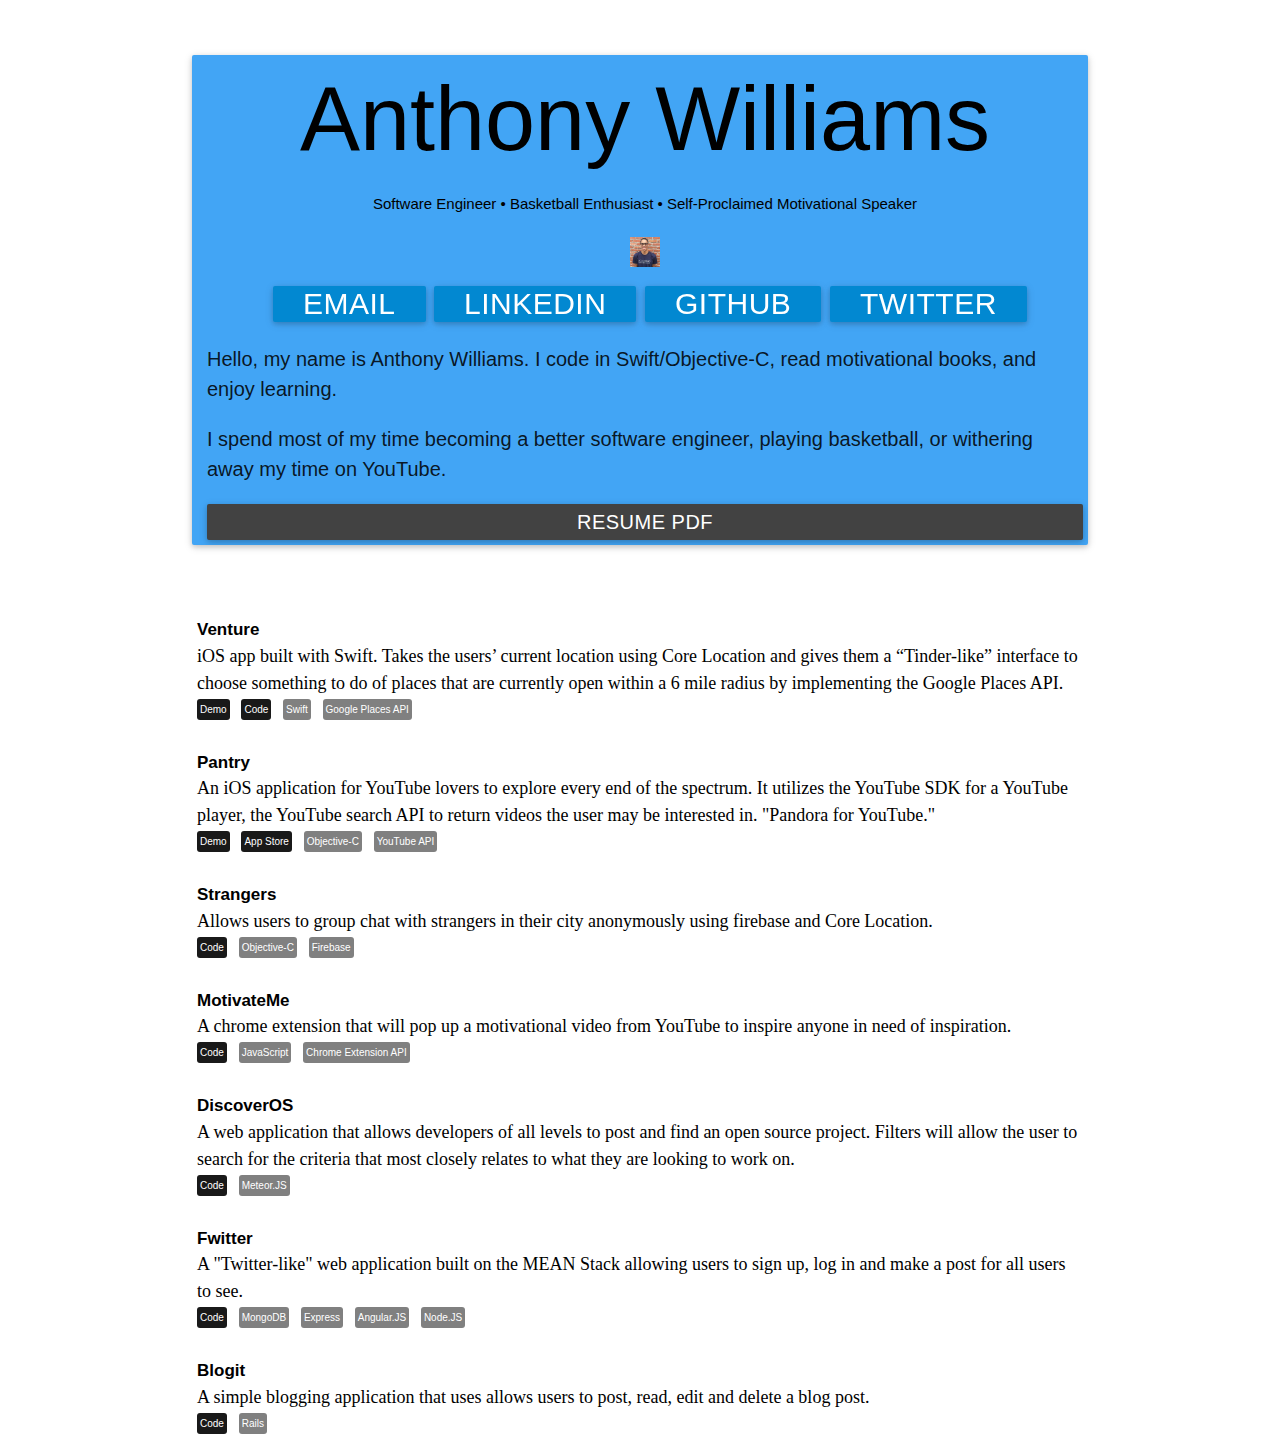
==== index.html @ b3894974 "Color changes" ====
<!DOCTYPE HTML>
<html>
  <head>
    <title>Anthony Williams</title>
    <meta name="viewport" content="width=device-width, initial-scale=1"/>
    <meta http-equiv="content-type" content="text/html; charset=utf-8"/>
    <meta name="description" content="Software Engineer | Basketball Enthusiast | Self-Proclaimed Motivational Speaker"/>
    <meta name="keywords" content="Anthony Williams"/>
    <link rel="shortcut icon" type="image/x-icon" href="images/favicon.ico"/>
    <link rel="stylesheet" href="css/materialize.css"/>
    <link rel="stylesheet" href="css/style.css"/>
    <link href="https://fonts.googleapis.com/icon?family=Material+Icons" rel="stylesheet">
  </head>

  <body>
    <div class="container"> <!-- Body container -->
      <div class="row">
        <div class="col s12">
          <div id="intro" class="card blue lighten-1">
            <div class="headerCustom"> <!-- Header -->
              <div class="headerCustomDiv2">
                <div id="myName">
                  <h1><span>Anthony Williams</span></h1>
                  <h2>Software Engineer &bull; Basketball Enthusiast &bull; Self-Proclaimed Motivational Speaker</h2>
                  <br><img src="img/Anthony.jpg"></a><br>
                  <ul>
                    <li>
                      <a href="mailto:anthonygreen274@icloud.com" class="waves-effect waves-light btn light-blue darken-2">Email</a>
                    </li>
                    <li>
                      <a href="http://linkedin.com/in/anthonyprograms/" target="_blank" class="waves-effect waves-light btn light-blue darken-2">LinkedIn</a>
                    </li>
                    <li>
                      <a href="http://github.com/anthonyprograms/" target="_blank" class="waves-effect waves-light btn light-blue darken-2">Github</a>
                    </li>
                    <li>
                      <a href="http://twitter.com/anthonyprograms/" target="_blank" class="waves-effect waves-light btn light-blue darken-2">Twitter</a>
                    </li>
                  </ul>
                </div>
              </div>
            </div> <!-- End header -->
            <p>Hello, my name is Anthony Williams. I code in Swift/Objective-C, read motivational books, and enjoy learning.</p>
            <p>I spend most of my time becoming a better software engineer, playing basketball, or withering away my time on YouTube.</p>
            <a class="btn grey darken-3" style="width:100%;" target="blank" href="img/AnthonyWilliamsResume.pdf">Resume PDF</a>
          </div> <!-- End Intro--><br>
        </div>
      </div>

      <div id="portfolio"> <!-- Portfolio -->
        <table class="hoverable">
          <tr><td>
            <span class="pTitle">Venture</span>
            <span class="white-text">iOS app built with Swift. Takes the users’ current location using Core Location and gives them a “Tinder-like” interface to choose something to do of places that are currently open within a 6 mile radius by implementing the Google Places API.</span>
            <a target="blank" href="https://www.youtube.com/watch?v=NNhoHnpc5P4&feature=youtu.be"><span class="moreBadge">Demo</span></a>
            <a target="blank" href="https://github.com/anthonyprograms/Venture"><span class="moreBadge">Code</span></a>
            <span class="techBadge">Swift</span>
            <span class="techBadge">Google Places API</span>
          </td></tr>
        </table>
        <table class="hoverable">
          <tr><td>
            <span class="pTitle">Pantry</span>
            <span class="white-text">An iOS application for YouTube lovers to explore every end of the spectrum. It utilizes the YouTube SDK for a YouTube player, the YouTube search API to return videos the user may be interested in. "Pandora for YouTube."</span>
            <a target="blank" href=" https://www.youtube.com/watch?v=UW4e03KSVDM&feature=youtu.be"><span class="moreBadge">Demo</span></a>
            <a target="blank" href="https://itunes.apple.com/us/app/pantry-discover-the-tube/id1002972803?ls=1&mt=8"><span class="moreBadge">App Store</span></a>
            <span class="techBadge">Objective-C</span>
            <span class="techBadge">YouTube API</span>
          </td></tr>
        </table>
        <table class="hoverable">
          <tr><td>
            <span class="pTitle">Strangers</span>
            <span class="white-text">Allows users to group chat with strangers in their city anonymously using firebase and Core Location.</span>
            <a target="blank" href="https://github.com/anthonyprograms/Strangers"><span class="moreBadge">Code</span></a>
            <span class="techBadge">Objective-C</span>
            <span class="techBadge">Firebase</span>
          </td></tr>
        </table>
        <table class="hoverable">
          <tr><td>
            <span class="pTitle">MotivateMe</span>
            <span class="white-text">A chrome extension that will pop up a motivational video from YouTube to inspire anyone in need of inspiration.</span>
            <a target="blank" href="https://github.com/anthonyprograms/MotivateMe"><span class="moreBadge">Code</span></a>
            <span class="techBadge">JavaScript</span>
            <span class="techBadge">Chrome Extension API</span>
          </td></tr>
        </table>
        <table class="hoverable">
          <tr><td>
            <span class="pTitle">DiscoverOS</span>
            <span class="white-text">A web application that allows developers of all levels to post and find an open source project. Filters will allow the user to search for the criteria that most closely relates to what they are looking to work on.</span>
            <a target="blank" href="https://github.com/anthonyprograms/GitDiscover"><span class="moreBadge">Code</span></a>
            <span class="techBadge">Meteor.JS</span>
          </td></tr>
        </table>
        <table class="hoverable">
          <tr><td>
            <span class="pTitle">Fwitter</span>
            <span class="white-text">A "Twitter-like" web application built on the MEAN Stack allowing users to sign up, log in and make a post for all users to see.</span>
            <a target="blank" href="https://github.com/anthonyprograms/Fwitter"><span class="moreBadge">Code</span></a>
            <span class="techBadge">MongoDB</span>
            <span class="techBadge">Express</span>
            <span class="techBadge">Angular.JS</span>
            <span class="techBadge">Node.JS</span>
          </td></tr>
        </table>
        <table class="hoverable">
          <tr><td>
            <span class="pTitle">Blogit</span>
            <span class="white-text">A simple blogging application that uses allows users to post, read, edit and delete a blog post.</span>
            <a target="blank" href="https://github.com/anthonyprograms/Blogit"><span class="moreBadge">Code</span></a>
            <span class="techBadge">Rails</span>
          </td></tr>
        </table>
      </div> <!-- End Portfolio -->
    </div> <!-- End Body container -->
    <script src="js/jquery.min.js"></script>
    <script type="text/javascript" src="js/materialize.min.js"></script>
  </body>
</html>
---- css/style.css ----
@charset 'UTF-8';

/* Global */
a {
    text-decoration: none;
}
a:hover {
    color: #18ffff;
}
html, body {
    height: 100%;
    background-color: #fff;
}
.container {
    height: 100%;
}

/* Intro */
#intro {
    font-size: 20px !important;
    font-weight: lighter;
    padding: 5px 5px 5px 15px;
    margin-top: 55px;
}

/* Header */
.headerCustom {
    text-align: left;
}
.headerCustomDiv1 {
    display: inline-block;
    margin-top: 10px;
}
.headerCustomDiv2 {
    display: inline-block;
    vertical-align: top;
    text-align: left;
}
.headerCustomDiv2 ul li {
    display: inline-block;
}
.headerCustom h1 {
    color: black;
    font-family: 'PT Serif', serif; 
    font-size: 90px;
    display: inline-block;
}
.headerCustom h2 {
    font-family: 'Roboto', sans-serif;
    color: #000;
    font-weight: 400;
    font-size: 15px;
    display: inline-block;
}
.headerCustom img {
    width: 30px;
    height: 30px;
}
.headerCustom a:visited, a:active, a:hover, a:link {
    text-decoration: none;
}
#myName {
    font-size: 30px !important; 
    color: white;
    text-align: center;
}
#myName > h1 > span {
    font-weight: 100 !important;
    font-family: "Roboto", sans-serif;
}
#myName h1 {
    margin: 10px 0 0 0;
}

#myName ul{
    margin: 0 0 0 10px;
}
/* Skill bars */
.skillbar {
    vertical-align:middle;
    max-width: 150px;
    display: inline-block;
}
.progress {
    background-color: #d3d3d3;
}

/* Control buttons */
.control, .download {
    text-align: center;
    font-family: "Roboto", sans-serif;
}
.download {
    margin-top: 15px;
    font-weight: 400;
}
.stickyControl {
    padding: 10px 0 20px 0;
    width: 100%;
    background-color: white;
    position: fixed;
    top: 25px;
    z-index: 10;
    left: 50%;
    -webkit-transform: translate(-50%, -50%);
    -moz-transform:translate(-50%, -50%);
    transform: translate(-50%, -50%);
}
.skill {
    margin-top: 10px;
}
.skill p{
    margin-left: 20px;
    display: inline;
    font-size: 13px;
    font-family: "Sans Source Pro", sans-serif;   
}
.btn-small {
    margin: 0 8px 0 8px;
}

.btn-floating{
    background-color: black;
}

/* Portfolio */
table.hoverable > tbody > tr:hover {
    background-color: #fff; 
}
#portfolio, #resume{
    font-family: 'source serif pro', georgia, serif;
    font-weight: lighter;
    margin-bottom: 30px;
    vertical-align: middle;
}
.moreBadge, .techBadge {
    position: relative;
    display: inline-block;
    text-align: center;
    border-radius: .3em;
    padding: 3px 3px;
    text-decoration: none;
    margin-right: 8px;
    cursor: pointer;
    font-weight: 200;
    font-size: 10px;
    color: white;
}

.card-panel {
    background-color: white;
}
.white-text {
    font-weight: 300;
    font-size: 18px;
    color: black !important;
    display: block;
}
.circle {
    width: 55px;
    height: 55px;
    float: left;
    margin-right: 10px;
}
.moreBadge {
    background: #191919;
    font-family: 'Source Sans Pro', sans-serif;
}
.techBadge {
    background: gray;
    cursor: default;
    font-family: 'Source Sans Pro', sans-serif;
}
.moreBadge a {
    color: #fff;
}
.pTitle {
    font-family: 'Source Sans Pro', sans-serif;
    font-weight: 700;
    font-size: 17px;
    color: black;
}
.pTitle > img {
    float: left;
}
/* Timeline */
.timelinewrap {
    font-family: 'PT Sans', sans-serif;
    padding: 5px 5px 5px 15px;
}
.timeline {
    position: relative;
    list-style-type: none;
}

.timeline:before {
    position: absolute;
    content: ' ';
    width: 5px;
    height: 100%;
    margin-left: 12px;
    background: -moz-linear-gradient(top, rgba(80, 80, 80, 0) 0, #505050 8%, #505050 92%, rgba(80, 80, 80, 0) 100%);
    background: -webkit-gradient(linear, left top, left bottom, color-stop(0, rgba(30, 87, 153, 1)), color-stop(100%, rgba(125, 185, 232, 1)));
    background: -webkit-linear-gradient(top, rgba(80, 80, 80, 0) 0, #505050 8%, #505050 92%, rgba(80, 80, 80, 0) 100%);
    background: -o-linear-gradient(top, rgba(80, 80, 80, 0) 0, #505050 8%, #505050 92%, rgba(80, 80, 80, 0) 100%);
    background: -ms-linear-gradient(top, rgba(80, 80, 80, 0) 0, #505050 8%, #505050 92%, rgba(80, 80, 80, 0) 100%);
    background: linear-gradient(to bottom, rgba(80, 80, 80, 0) 0, #505050 8%, #505050 92%, rgba(80, 80, 80, 0) 100%);
    z-index: 1;
}
.timeline li {
    padding: 0 0 20px 0;
}
.timeline li:after {
    content: "";
    display: block;
    clear: both;
    visibility: hidden;
}
.direction-l {
    position: relative;
    width: 440px;
    float: left;
    text-align: right;
}
.direction-r {
    position: relative;
    float: left;
    text-align: left;
    padding-left: 45px;
}
.flag-wrapper {
    position: relative;
    display: inline-block;
}
.flag {
    position: relative;
    display: inline;
    background: #f8f8f8;
    padding: 6px 10px;
    border-radius: 5px;
    font-weight: 500;
    text-align: left;
    font-size: 13px;
    z-index: 9;
}

.flag a {
    text-decoration: none !important;
    font-weight: 500;
}
.direction-l .flag {
    -webkit-box-shadow: -1px 1px 1px rgba(0, 0, 0, .15), 0 0 1px rgba(0, 0, 0, .15);
    -moz-box-shadow: -1px 1px 1px rgba(0, 0, 0, .15), 0 0 1px rgba(0, 0, 0, .15);
    box-shadow: -1px 1px 1px rgba(0, 0, 0, .15), 0 0 1px rgba(0, 0, 0, .15);
}
.direction-r .flag {
    -webkit-box-shadow: 1px 1px 1px rgba(0, 0, 0, .15), 0 0 1px rgba(0, 0, 0, .15);
    -moz-box-shadow: 1px 1px 1px rgba(0, 0, 0, .15), 0 0 1px rgba(0, 0, 0, .15);
    box-shadow: 1px 1px 1px rgba(0, 0, 0, .15), 0 0 1px rgba(0, 0, 0, .15);
}
.direction-l .flag:before, .direction-r .flag:before {
    position: absolute;
    top: 50%;
    content: ' ';
    display: block;
    width: 20px;
    height: 20px;
    margin-top: -10px;
    background: #fff;
    border-radius: 10px;
    border: 4px solid black;
    z-index: 10;
}
.direction-r .flag:before {
    left: -40px;
}
.direction-l .flag:after {
    content: "";
    position: absolute;
    top: 50%;
    height: 0;
    width: 0;
    margin-top: -8px;
    border: solid transparent;
    border-left-color: #f8f8f8;
    border-width: 8px;
    pointer-events: none;
}
.direction-r .flag:after {
    content: "";
    position: absolute;
    right: 100%;
    top: 50%;
    height: 0;
    width: 0;
    margin-top: -8px;
    border: solid transparent;
    border-right-color: #f8f8f8;
    border-width: 8px;
    pointer-events: none;
}
.time-wrapper {
    line-height: 1em;
    font-size: .66666em;
    vertical-align: middle;
}
.direction-l .time-wrapper {
    float: left;
}
.time {
    display: inline-block;
    padding: 4px 6px;
    background: #f8f8f8;
}
.desc {
    color: #000;
    font-size: 12px;
    font-weight: 500;
}
.direction-r .desc {
    margin-top: 5px;
}

@media screen and (max-width:660px) {
.timeline {
    width: 100%;
    z-index: 8;
    font-weight: lighter;
}
.direction-l, .direction-r {
    float: none;
    width: 100%;
    text-align: left;
}
.flag-wrapper {
    text-align: left;
}
.flag {
    background: #fff;
}

.flag, .flag a {
    font-weight: 400;
    font-size: 13px;
}
.direction-l .flag:before, .direction-r .flag:before {
    position: absolute;
    content: ' ';
    display: block;
    width: 20px;
    height: 20px;
    background: #fff;
    border-radius: 10px;
    border: 4px solid black;
}
.direction-l .flag:after, .direction-r .flag:after {
    content: "";
    position: absolute;
    height: 0;
    width: 0;
    margin-left: 8px;
    border: solid transparent;
    border-bottom-color: #fff;
    border-width: 8px;
    pointer-events: none;
}
.time-wrapper {
    display: block;
    position: relative;
    margin: 4px 0 0;
}
.direction-l .time-wrapper, .direction-r .time-wrapper {
    float: none;
}
.desc {
    position: relative;
    background: #f5f5f5;
    -webkit-box-shadow: 0 0 1px rgba(0, 0, 0, .2);
    -moz-box-shadow: 0 0 1px rgba(0, 0, 0, .2);
    box-shadow: 0 0 1px rgba(0, 0, 0, .2);
    font-weight: lighter;
}
.direction-l .desc, .direction-r .desc {
    position: relative;
}
}
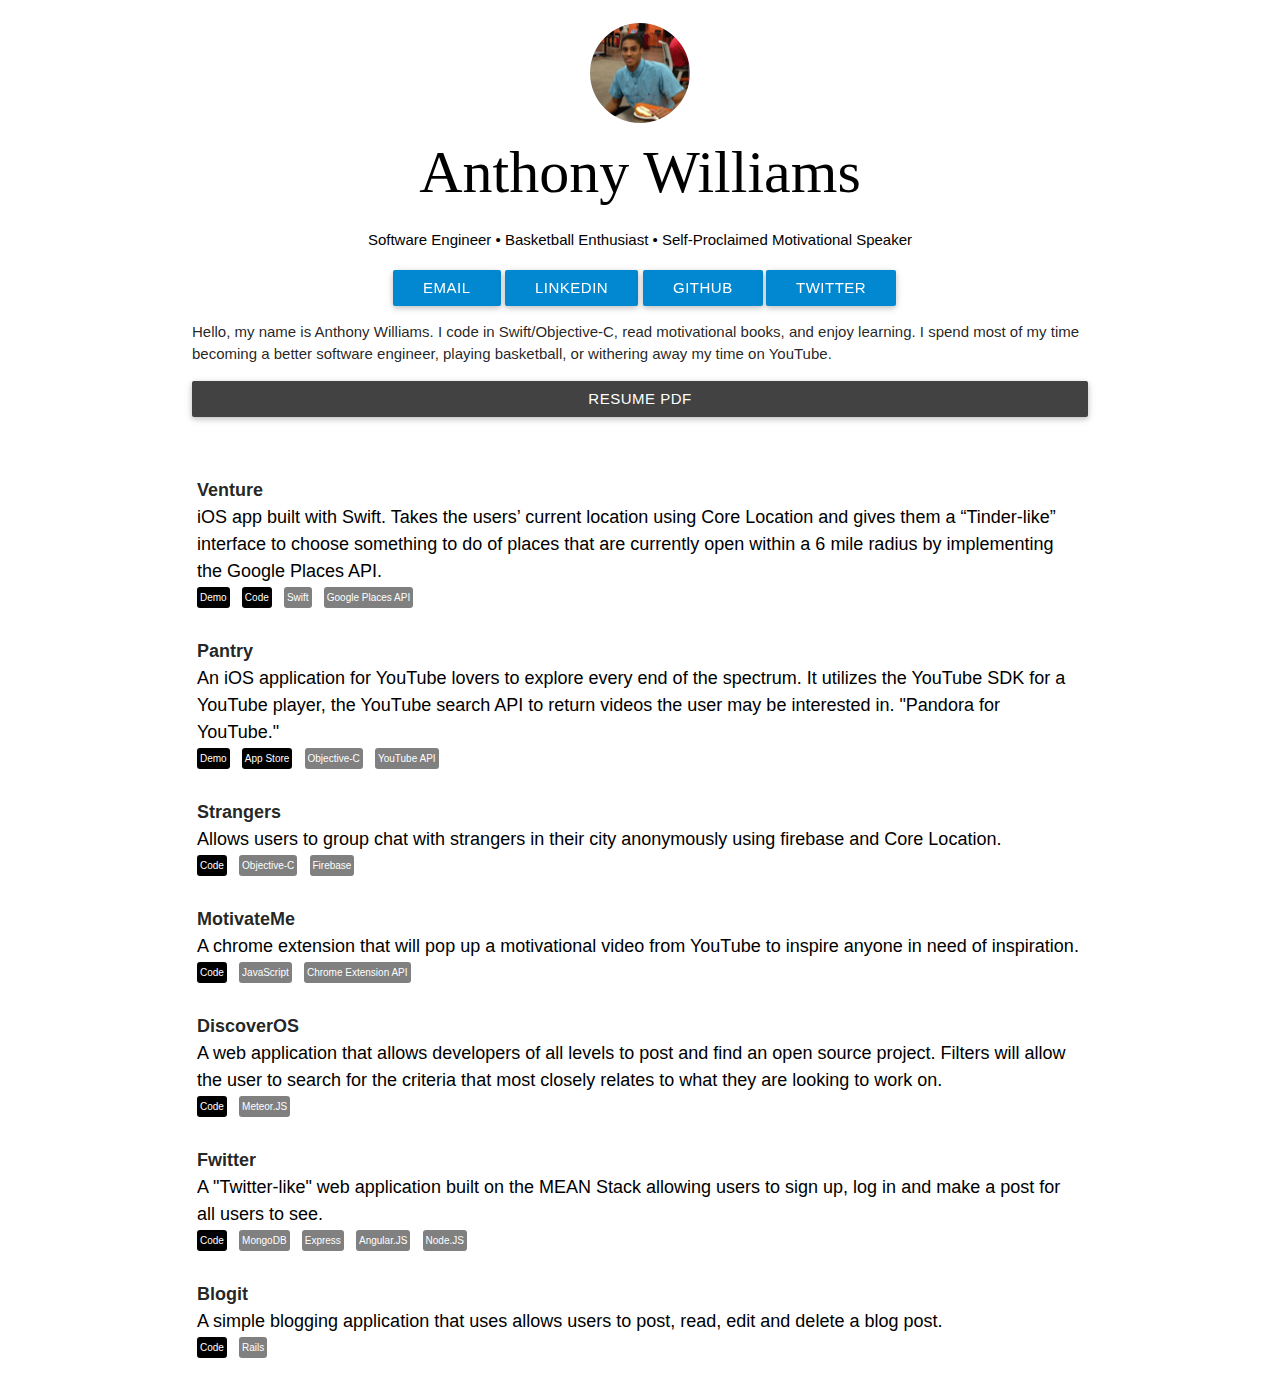
==== commit f7eaa12f: "Simpler Version" ====
--- a/index.html
+++ b/index.html
@@ -14,39 +14,32 @@
 
   <body>
     <div class="container"> <!-- Body container -->
-      <div class="row">
-        <div class="col s12">
-          <div id="intro" class="card blue lighten-1">
-            <div class="headerCustom"> <!-- Header -->
-              <div class="headerCustomDiv2">
-                <div id="myName">
-                  <h1><span>Anthony Williams</span></h1>
-                  <h2>Software Engineer &bull; Basketball Enthusiast &bull; Self-Proclaimed Motivational Speaker</h2>
-                  <br><img src="img/Anthony.jpg"></a><br>
-                  <ul>
-                    <li>
-                      <a href="mailto:anthonygreen274@icloud.com" class="waves-effect waves-light btn light-blue darken-2">Email</a>
-                    </li>
-                    <li>
-                      <a href="http://linkedin.com/in/anthonyprograms/" target="_blank" class="waves-effect waves-light btn light-blue darken-2">LinkedIn</a>
-                    </li>
-                    <li>
-                      <a href="http://github.com/anthonyprograms/" target="_blank" class="waves-effect waves-light btn light-blue darken-2">Github</a>
-                    </li>
-                    <li>
-                      <a href="http://twitter.com/anthonyprograms/" target="_blank" class="waves-effect waves-light btn light-blue darken-2">Twitter</a>
-                    </li>
-                  </ul>
-                </div>
-              </div>
-            </div> <!-- End header -->
-            <p>Hello, my name is Anthony Williams. I code in Swift/Objective-C, read motivational books, and enjoy learning.</p>
-            <p>I spend most of my time becoming a better software engineer, playing basketball, or withering away my time on YouTube.</p>
-            <a class="btn grey darken-3" style="width:100%;" target="blank" href="img/AnthonyWilliamsResume.pdf">Resume PDF</a>
-          </div> <!-- End Intro--><br>
-        </div>
+      <div class="headerCustom"> <!-- Header -->
+        <div class="headerCustomDiv2">
+          <div id="myName">
+            <br><img src="img/me.png"><br>
+            <h1><span>Anthony Williams</span></h1>
+            <h2>Software Engineer &bull; Basketball Enthusiast &bull; Self-Proclaimed Motivational Speaker</h2>
+            <ul>
+              <li>
+                <a href="mailto:anthonygreen274@icloud.com" class="waves-effect waves-light btn light-blue darken-2">Email</a>
+              </li>
+              <li>
+                <a href="http://linkedin.com/in/anthonyprograms/" target="_blank" class="waves-effect waves-light btn light-blue darken-2">LinkedIn</a>
+              </li>
+              <li>
+                <a href="http://github.com/anthonyprograms/" target="_blank" class="waves-effect waves-light btn light-blue darken-2">Github</a>
+              </li>
+              <li>
+                <a href="http://twitter.com/anthonyprograms/" target="_blank" class="waves-effect waves-light btn light-blue darken-2">Twitter</a>
+              </li>
+            </ul>
+          </div> <!-- End header -->
+          <p>Hello, my name is Anthony Williams. I code in Swift/Objective-C, read motivational books, and enjoy learning. I spend most of my time becoming a better software engineer, playing basketball, or withering away my time on YouTube.</p>
+          <a class="btn grey darken-3" style="width:100%;" target="blank" href="img/AnthonyWilliamsResume.pdf">Resume PDF</a>
+        </div> <!-- End Intro--><br>
       </div>
-
+      <br><br>
       <div id="portfolio"> <!-- Portfolio -->
         <table class="hoverable">
           <tr><td>
--- a/css/style.css
+++ b/css/style.css
@@ -15,18 +15,7 @@
     height: 100%;
 }
 
-/* Intro */
-#intro {
-    font-size: 20px !important;
-    font-weight: lighter;
-    padding: 5px 5px 5px 15px;
-    margin-top: 55px;
-}
-
-/* Header */
-.headerCustom {
-    text-align: left;
-}
+/* Head */
 .headerCustomDiv1 {
     display: inline-block;
     margin-top: 10px;
@@ -42,8 +31,7 @@
 .headerCustom h1 {
     color: black;
     font-family: 'PT Serif', serif; 
-    font-size: 90px;
-    display: inline-block;
+    font-size: 4em;
 }
 .headerCustom h2 {
     font-family: 'Roboto', sans-serif;
@@ -52,87 +40,18 @@
     font-size: 15px;
     display: inline-block;
 }
-.headerCustom img {
-    width: 30px;
-    height: 30px;
-}
-.headerCustom a:visited, a:active, a:hover, a:link {
-    text-decoration: none;
-}
 #myName {
-    font-size: 30px !important; 
     color: white;
     text-align: center;
-}
-#myName > h1 > span {
-    font-weight: 100 !important;
-    font-family: "Roboto", sans-serif;
 }
 #myName h1 {
     margin: 10px 0 0 0;
 }
-
 #myName ul{
     margin: 0 0 0 10px;
 }
-/* Skill bars */
-.skillbar {
-    vertical-align:middle;
-    max-width: 150px;
-    display: inline-block;
-}
-.progress {
-    background-color: #d3d3d3;
-}
 
-/* Control buttons */
-.control, .download {
-    text-align: center;
-    font-family: "Roboto", sans-serif;
-}
-.download {
-    margin-top: 15px;
-    font-weight: 400;
-}
-.stickyControl {
-    padding: 10px 0 20px 0;
-    width: 100%;
-    background-color: white;
-    position: fixed;
-    top: 25px;
-    z-index: 10;
-    left: 50%;
-    -webkit-transform: translate(-50%, -50%);
-    -moz-transform:translate(-50%, -50%);
-    transform: translate(-50%, -50%);
-}
-.skill {
-    margin-top: 10px;
-}
-.skill p{
-    margin-left: 20px;
-    display: inline;
-    font-size: 13px;
-    font-family: "Sans Source Pro", sans-serif;   
-}
-.btn-small {
-    margin: 0 8px 0 8px;
-}
-
-.btn-floating{
-    background-color: black;
-}
-
-/* Portfolio */
-table.hoverable > tbody > tr:hover {
-    background-color: #fff; 
-}
-#portfolio, #resume{
-    font-family: 'source serif pro', georgia, serif;
-    font-weight: lighter;
-    margin-bottom: 30px;
-    vertical-align: middle;
-}
+/* Projects */
 .moreBadge, .techBadge {
     position: relative;
     display: inline-block;
@@ -146,241 +65,20 @@
     font-size: 10px;
     color: white;
 }
-
-.card-panel {
-    background-color: white;
-}
 .white-text {
     font-weight: 300;
     font-size: 18px;
     color: black !important;
     display: block;
 }
-.circle {
-    width: 55px;
-    height: 55px;
-    float: left;
-    margin-right: 10px;
-}
 .moreBadge {
-    background: #191919;
-    font-family: 'Source Sans Pro', sans-serif;
+    background: #000;
 }
 .techBadge {
     background: gray;
     cursor: default;
-    font-family: 'Source Sans Pro', sans-serif;
-}
-.moreBadge a {
-    color: #fff;
 }
 .pTitle {
-    font-family: 'Source Sans Pro', sans-serif;
     font-weight: 700;
-    font-size: 17px;
-    color: black;
+    font-size: 18px;
 }
-.pTitle > img {
-    float: left;
-}
-/* Timeline */
-.timelinewrap {
-    font-family: 'PT Sans', sans-serif;
-    padding: 5px 5px 5px 15px;
-}
-.timeline {
-    position: relative;
-    list-style-type: none;
-}
-
-.timeline:before {
-    position: absolute;
-    content: ' ';
-    width: 5px;
-    height: 100%;
-    margin-left: 12px;
-    background: -moz-linear-gradient(top, rgba(80, 80, 80, 0) 0, #505050 8%, #505050 92%, rgba(80, 80, 80, 0) 100%);
-    background: -webkit-gradient(linear, left top, left bottom, color-stop(0, rgba(30, 87, 153, 1)), color-stop(100%, rgba(125, 185, 232, 1)));
-    background: -webkit-linear-gradient(top, rgba(80, 80, 80, 0) 0, #505050 8%, #505050 92%, rgba(80, 80, 80, 0) 100%);
-    background: -o-linear-gradient(top, rgba(80, 80, 80, 0) 0, #505050 8%, #505050 92%, rgba(80, 80, 80, 0) 100%);
-    background: -ms-linear-gradient(top, rgba(80, 80, 80, 0) 0, #505050 8%, #505050 92%, rgba(80, 80, 80, 0) 100%);
-    background: linear-gradient(to bottom, rgba(80, 80, 80, 0) 0, #505050 8%, #505050 92%, rgba(80, 80, 80, 0) 100%);
-    z-index: 1;
-}
-.timeline li {
-    padding: 0 0 20px 0;
-}
-.timeline li:after {
-    content: "";
-    display: block;
-    clear: both;
-    visibility: hidden;
-}
-.direction-l {
-    position: relative;
-    width: 440px;
-    float: left;
-    text-align: right;
-}
-.direction-r {
-    position: relative;
-    float: left;
-    text-align: left;
-    padding-left: 45px;
-}
-.flag-wrapper {
-    position: relative;
-    display: inline-block;
-}
-.flag {
-    position: relative;
-    display: inline;
-    background: #f8f8f8;
-    padding: 6px 10px;
-    border-radius: 5px;
-    font-weight: 500;
-    text-align: left;
-    font-size: 13px;
-    z-index: 9;
-}
-
-.flag a {
-    text-decoration: none !important;
-    font-weight: 500;
-}
-.direction-l .flag {
-    -webkit-box-shadow: -1px 1px 1px rgba(0, 0, 0, .15), 0 0 1px rgba(0, 0, 0, .15);
-    -moz-box-shadow: -1px 1px 1px rgba(0, 0, 0, .15), 0 0 1px rgba(0, 0, 0, .15);
-    box-shadow: -1px 1px 1px rgba(0, 0, 0, .15), 0 0 1px rgba(0, 0, 0, .15);
-}
-.direction-r .flag {
-    -webkit-box-shadow: 1px 1px 1px rgba(0, 0, 0, .15), 0 0 1px rgba(0, 0, 0, .15);
-    -moz-box-shadow: 1px 1px 1px rgba(0, 0, 0, .15), 0 0 1px rgba(0, 0, 0, .15);
-    box-shadow: 1px 1px 1px rgba(0, 0, 0, .15), 0 0 1px rgba(0, 0, 0, .15);
-}
-.direction-l .flag:before, .direction-r .flag:before {
-    position: absolute;
-    top: 50%;
-    content: ' ';
-    display: block;
-    width: 20px;
-    height: 20px;
-    margin-top: -10px;
-    background: #fff;
-    border-radius: 10px;
-    border: 4px solid black;
-    z-index: 10;
-}
-.direction-r .flag:before {
-    left: -40px;
-}
-.direction-l .flag:after {
-    content: "";
-    position: absolute;
-    top: 50%;
-    height: 0;
-    width: 0;
-    margin-top: -8px;
-    border: solid transparent;
-    border-left-color: #f8f8f8;
-    border-width: 8px;
-    pointer-events: none;
-}
-.direction-r .flag:after {
-    content: "";
-    position: absolute;
-    right: 100%;
-    top: 50%;
-    height: 0;
-    width: 0;
-    margin-top: -8px;
-    border: solid transparent;
-    border-right-color: #f8f8f8;
-    border-width: 8px;
-    pointer-events: none;
-}
-.time-wrapper {
-    line-height: 1em;
-    font-size: .66666em;
-    vertical-align: middle;
-}
-.direction-l .time-wrapper {
-    float: left;
-}
-.time {
-    display: inline-block;
-    padding: 4px 6px;
-    background: #f8f8f8;
-}
-.desc {
-    color: #000;
-    font-size: 12px;
-    font-weight: 500;
-}
-.direction-r .desc {
-    margin-top: 5px;
-}
-
-@media screen and (max-width:660px) {
-.timeline {
-    width: 100%;
-    z-index: 8;
-    font-weight: lighter;
-}
-.direction-l, .direction-r {
-    float: none;
-    width: 100%;
-    text-align: left;
-}
-.flag-wrapper {
-    text-align: left;
-}
-.flag {
-    background: #fff;
-}
-
-.flag, .flag a {
-    font-weight: 400;
-    font-size: 13px;
-}
-.direction-l .flag:before, .direction-r .flag:before {
-    position: absolute;
-    content: ' ';
-    display: block;
-    width: 20px;
-    height: 20px;
-    background: #fff;
-    border-radius: 10px;
-    border: 4px solid black;
-}
-.direction-l .flag:after, .direction-r .flag:after {
-    content: "";
-    position: absolute;
-    height: 0;
-    width: 0;
-    margin-left: 8px;
-    border: solid transparent;
-    border-bottom-color: #fff;
-    border-width: 8px;
-    pointer-events: none;
-}
-.time-wrapper {
-    display: block;
-    position: relative;
-    margin: 4px 0 0;
-}
-.direction-l .time-wrapper, .direction-r .time-wrapper {
-    float: none;
-}
-.desc {
-    position: relative;
-    background: #f5f5f5;
-    -webkit-box-shadow: 0 0 1px rgba(0, 0, 0, .2);
-    -moz-box-shadow: 0 0 1px rgba(0, 0, 0, .2);
-    box-shadow: 0 0 1px rgba(0, 0, 0, .2);
-    font-weight: lighter;
-}
-.direction-l .desc, .direction-r .desc {
-    position: relative;
-}
-}
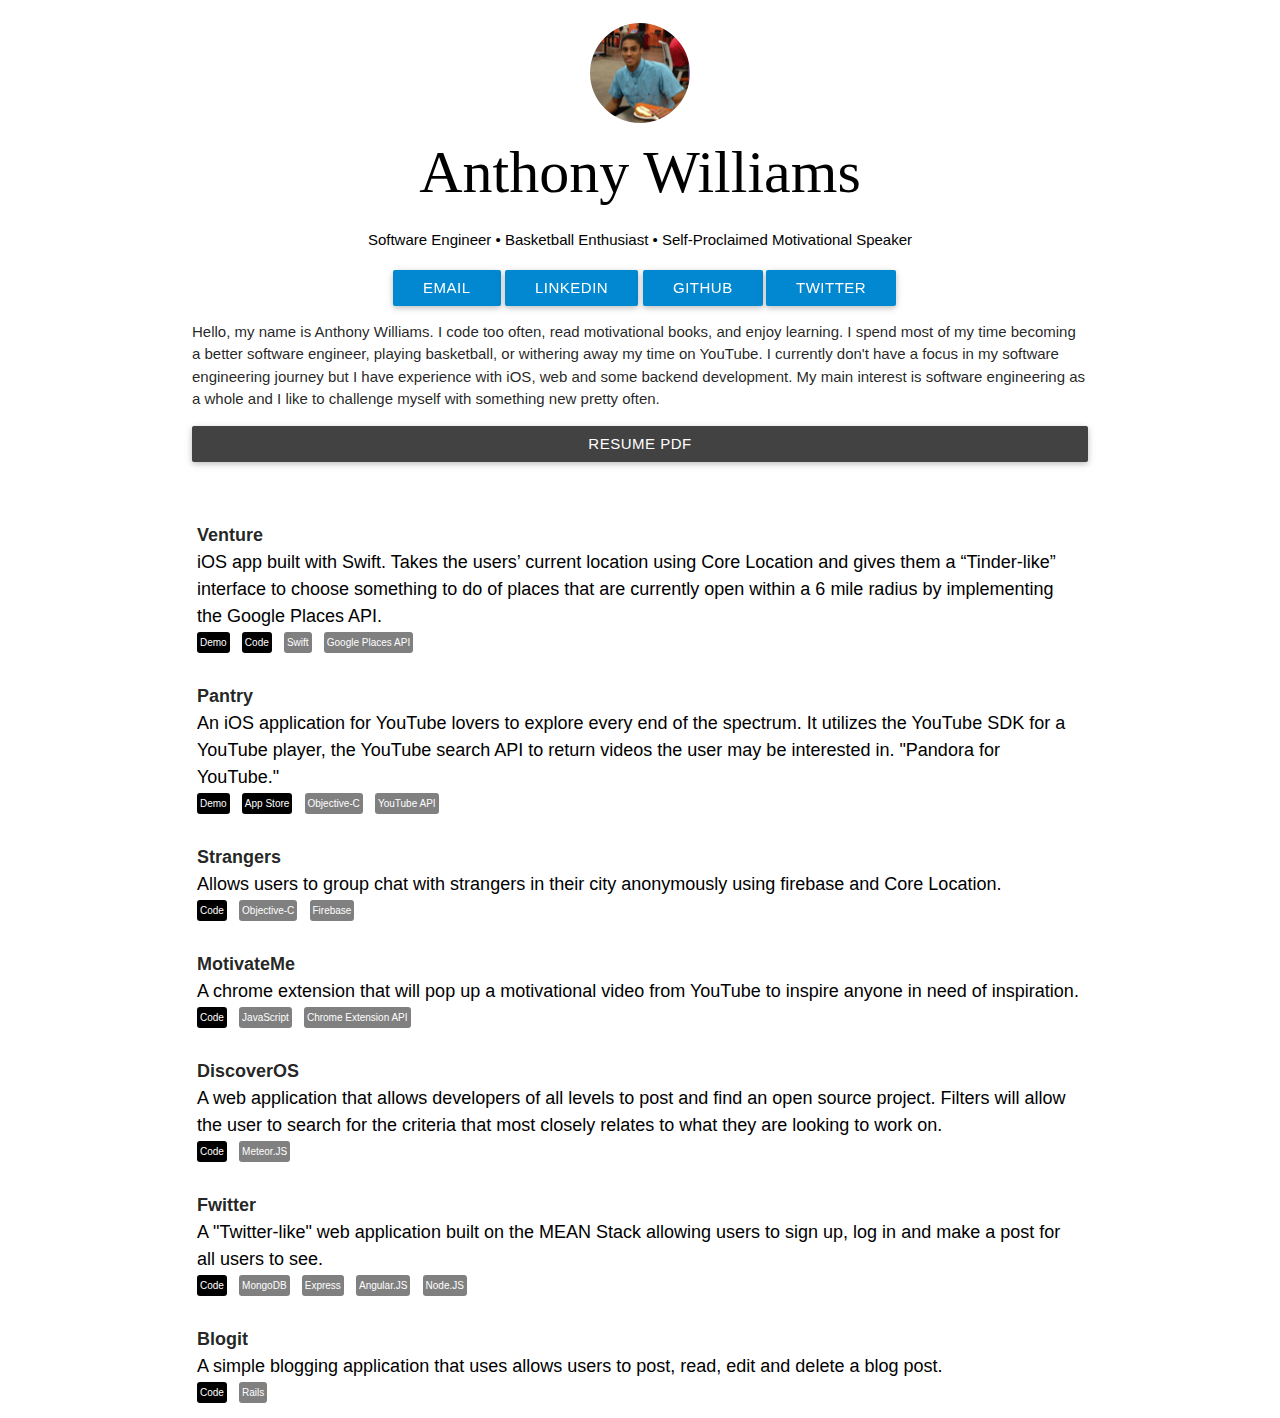
==== commit a72556d9: "info update" ====
--- a/index.html
+++ b/index.html
@@ -35,7 +35,7 @@
               </li>
             </ul>
           </div> <!-- End header -->
-          <p>Hello, my name is Anthony Williams. I code in Swift/Objective-C, read motivational books, and enjoy learning. I spend most of my time becoming a better software engineer, playing basketball, or withering away my time on YouTube.</p>
+          <p>Hello, my name is Anthony Williams. I code too often, read motivational books, and enjoy learning. I spend most of my time becoming a better software engineer, playing basketball, or withering away my time on YouTube. I currently don't have a focus in my software engineering journey but I have experience with iOS, web and some backend development. My main interest is software engineering as a whole and I like to challenge myself with something new pretty often.</p>
           <a class="btn grey darken-3" style="width:100%;" target="blank" href="img/AnthonyWilliamsResume.pdf">Resume PDF</a>
         </div> <!-- End Intro--><br>
       </div>
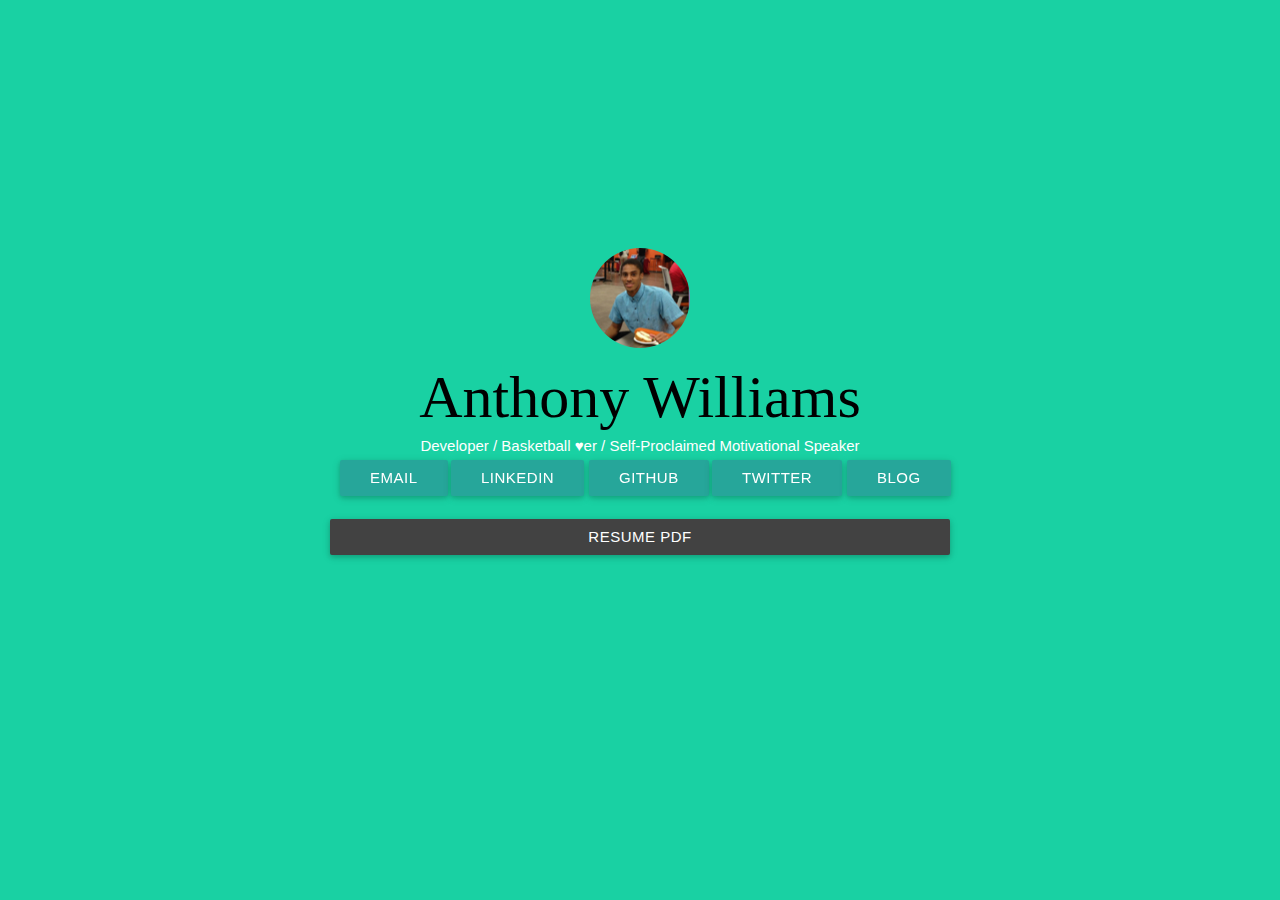
==== commit bd3da112: "Simplicity is key" ====
--- a/index.html
+++ b/index.html
@@ -19,94 +19,29 @@
           <div id="myName">
             <br><img src="img/me.png"><br>
             <h1><span>Anthony Williams</span></h1>
-            <h2>Software Engineer &bull; Basketball Enthusiast &bull; Self-Proclaimed Motivational Speaker</h2>
+            <h6>Developer / Basketball ♥er / Self-Proclaimed Motivational Speaker</h6>
             <ul>
               <li>
-                <a href="mailto:anthonygreen274@icloud.com" class="waves-effect waves-light btn light-blue darken-2">Email</a>
+                <a href="mailto:anthonygreen274@icloud.com" class="waves-effect waves-light btn">Email</a>
               </li>
               <li>
-                <a href="http://linkedin.com/in/anthonyprograms/" target="_blank" class="waves-effect waves-light btn light-blue darken-2">LinkedIn</a>
+                <a href="http://linkedin.com/in/anthonyprograms/" target="_blank" class="waves-effect waves-light btn">LinkedIn</a>
               </li>
               <li>
-                <a href="http://github.com/anthonyprograms/" target="_blank" class="waves-effect waves-light btn light-blue darken-2">Github</a>
+                <a href="http://github.com/anthonyprograms/" target="_blank" class="waves-effect waves-light btn">Github</a>
               </li>
               <li>
-                <a href="http://twitter.com/anthonyprograms/" target="_blank" class="waves-effect waves-light btn light-blue darken-2">Twitter</a>
+                <a href="http://twitter.com/anthonyprograms/" target="_blank" class="waves-effect waves-light btn">Twitter</a>
+              </li>
+              <li>
+                <a href="http://google.com/" target="_blank" class="waves-effect waves-light btn">Blog</a>
               </li>
             </ul>
           </div> <!-- End header -->
-          <p>Hello, my name is Anthony Williams. I code too often, read motivational books, and enjoy learning. I spend most of my time becoming a better software engineer, playing basketball, or withering away my time on YouTube. I currently don't have a focus in my software engineering journey but I have experience with iOS, web and some backend development. My main interest is software engineering as a whole and I like to challenge myself with something new pretty often.</p>
+          <br>
           <a class="btn grey darken-3" style="width:100%;" target="blank" href="img/AnthonyWilliamsResume.pdf">Resume PDF</a>
         </div> <!-- End Intro--><br>
       </div>
-      <br><br>
-      <div id="portfolio"> <!-- Portfolio -->
-        <table class="hoverable">
-          <tr><td>
-            <span class="pTitle">Venture</span>
-            <span class="white-text">iOS app built with Swift. Takes the users’ current location using Core Location and gives them a “Tinder-like” interface to choose something to do of places that are currently open within a 6 mile radius by implementing the Google Places API.</span>
-            <a target="blank" href="https://www.youtube.com/watch?v=NNhoHnpc5P4&feature=youtu.be"><span class="moreBadge">Demo</span></a>
-            <a target="blank" href="https://github.com/anthonyprograms/Venture"><span class="moreBadge">Code</span></a>
-            <span class="techBadge">Swift</span>
-            <span class="techBadge">Google Places API</span>
-          </td></tr>
-        </table>
-        <table class="hoverable">
-          <tr><td>
-            <span class="pTitle">Pantry</span>
-            <span class="white-text">An iOS application for YouTube lovers to explore every end of the spectrum. It utilizes the YouTube SDK for a YouTube player, the YouTube search API to return videos the user may be interested in. "Pandora for YouTube."</span>
-            <a target="blank" href=" https://www.youtube.com/watch?v=UW4e03KSVDM&feature=youtu.be"><span class="moreBadge">Demo</span></a>
-            <a target="blank" href="https://itunes.apple.com/us/app/pantry-discover-the-tube/id1002972803?ls=1&mt=8"><span class="moreBadge">App Store</span></a>
-            <span class="techBadge">Objective-C</span>
-            <span class="techBadge">YouTube API</span>
-          </td></tr>
-        </table>
-        <table class="hoverable">
-          <tr><td>
-            <span class="pTitle">Strangers</span>
-            <span class="white-text">Allows users to group chat with strangers in their city anonymously using firebase and Core Location.</span>
-            <a target="blank" href="https://github.com/anthonyprograms/Strangers"><span class="moreBadge">Code</span></a>
-            <span class="techBadge">Objective-C</span>
-            <span class="techBadge">Firebase</span>
-          </td></tr>
-        </table>
-        <table class="hoverable">
-          <tr><td>
-            <span class="pTitle">MotivateMe</span>
-            <span class="white-text">A chrome extension that will pop up a motivational video from YouTube to inspire anyone in need of inspiration.</span>
-            <a target="blank" href="https://github.com/anthonyprograms/MotivateMe"><span class="moreBadge">Code</span></a>
-            <span class="techBadge">JavaScript</span>
-            <span class="techBadge">Chrome Extension API</span>
-          </td></tr>
-        </table>
-        <table class="hoverable">
-          <tr><td>
-            <span class="pTitle">DiscoverOS</span>
-            <span class="white-text">A web application that allows developers of all levels to post and find an open source project. Filters will allow the user to search for the criteria that most closely relates to what they are looking to work on.</span>
-            <a target="blank" href="https://github.com/anthonyprograms/GitDiscover"><span class="moreBadge">Code</span></a>
-            <span class="techBadge">Meteor.JS</span>
-          </td></tr>
-        </table>
-        <table class="hoverable">
-          <tr><td>
-            <span class="pTitle">Fwitter</span>
-            <span class="white-text">A "Twitter-like" web application built on the MEAN Stack allowing users to sign up, log in and make a post for all users to see.</span>
-            <a target="blank" href="https://github.com/anthonyprograms/Fwitter"><span class="moreBadge">Code</span></a>
-            <span class="techBadge">MongoDB</span>
-            <span class="techBadge">Express</span>
-            <span class="techBadge">Angular.JS</span>
-            <span class="techBadge">Node.JS</span>
-          </td></tr>
-        </table>
-        <table class="hoverable">
-          <tr><td>
-            <span class="pTitle">Blogit</span>
-            <span class="white-text">A simple blogging application that uses allows users to post, read, edit and delete a blog post.</span>
-            <a target="blank" href="https://github.com/anthonyprograms/Blogit"><span class="moreBadge">Code</span></a>
-            <span class="techBadge">Rails</span>
-          </td></tr>
-        </table>
-      </div> <!-- End Portfolio -->
     </div> <!-- End Body container -->
     <script src="js/jquery.min.js"></script>
     <script type="text/javascript" src="js/materialize.min.js"></script>
--- a/css/style.css
+++ b/css/style.css
@@ -4,81 +4,64 @@
 a {
     text-decoration: none;
 }
+
 a:hover {
     color: #18ffff;
 }
-html, body {
-    height: 100%;
-    background-color: #fff;
+
+body {
+    background-color: #19D1A3;
+    text-align: center;
+    /*vertical-align:middle;*/
+    /*height: 100%;*/
+    width: 100%;
+    position: absolute;
+    top: 25%;
 }
+
 .container {
-    height: 100%;
+    /*height: 100%;*/
 }
 
 /* Head */
 .headerCustomDiv1 {
     display: inline-block;
     margin-top: 10px;
+    margin-left: auto;
+    margin-right: auto;
 }
+
 .headerCustomDiv2 {
     display: inline-block;
     vertical-align: top;
     text-align: left;
 }
+
 .headerCustomDiv2 ul li {
     display: inline-block;
 }
+
 .headerCustom h1 {
     color: black;
     font-family: 'PT Serif', serif; 
     font-size: 4em;
 }
-.headerCustom h2 {
+
+.headerCustom h5 {
     font-family: 'Roboto', sans-serif;
-    color: #000;
-    font-weight: 400;
-    font-size: 15px;
+    font-weight: 200;
     display: inline-block;
 }
+
 #myName {
     color: white;
     text-align: center;
 }
+
 #myName h1 {
     margin: 10px 0 0 0;
 }
+
 #myName ul{
     margin: 0 0 0 10px;
-}
-
-/* Projects */
-.moreBadge, .techBadge {
-    position: relative;
-    display: inline-block;
-    text-align: center;
-    border-radius: .3em;
-    padding: 3px 3px;
-    text-decoration: none;
-    margin-right: 8px;
-    cursor: pointer;
-    font-weight: 200;
-    font-size: 10px;
-    color: white;
-}
-.white-text {
-    font-weight: 300;
-    font-size: 18px;
-    color: black !important;
-    display: block;
-}
-.moreBadge {
-    background: #000;
-}
-.techBadge {
-    background: gray;
-    cursor: default;
-}
-.pTitle {
-    font-weight: 700;
-    font-size: 18px;
-}
+}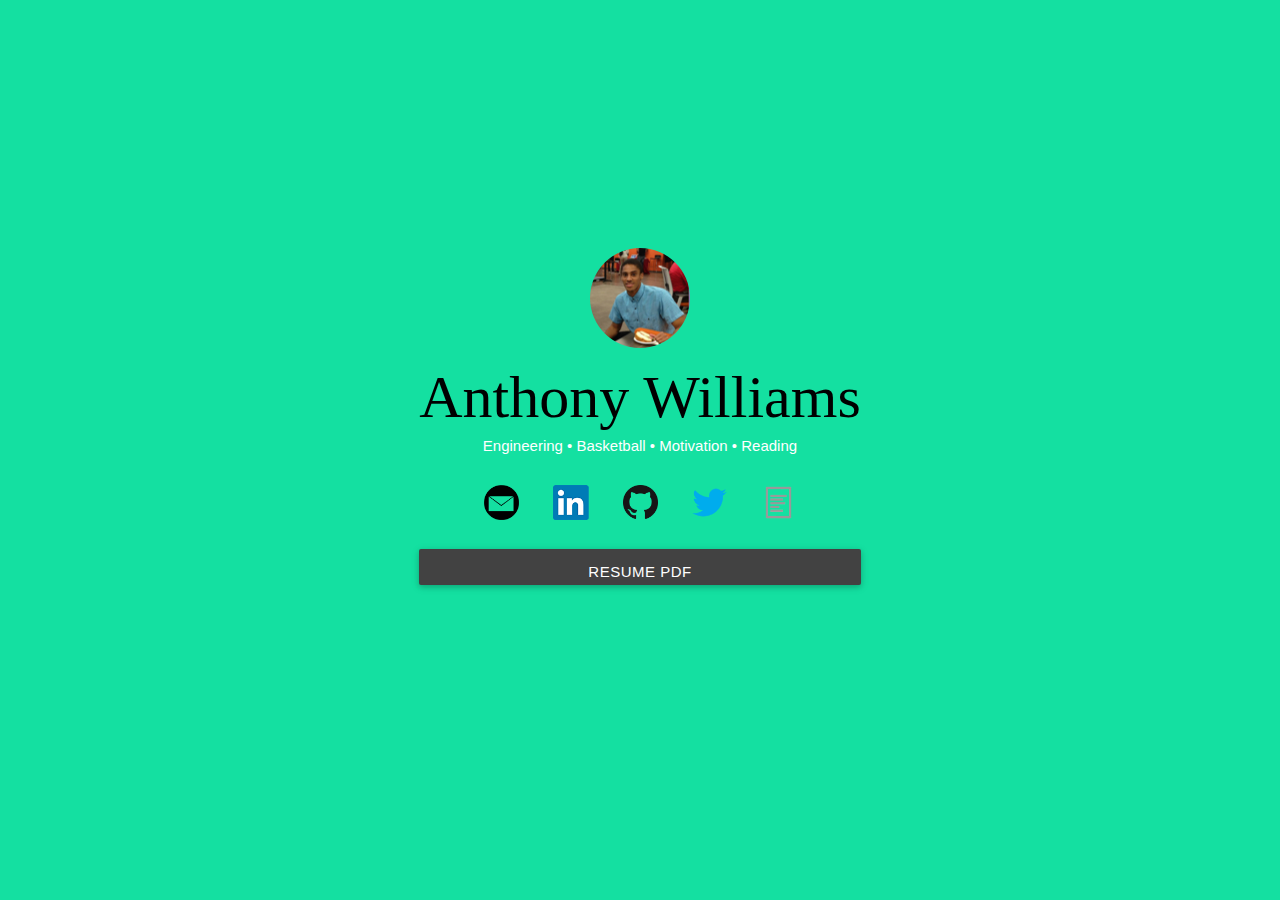
==== commit d12553fb: "ooooooo :)" ====
--- a/index.html
+++ b/index.html
@@ -19,27 +19,37 @@
           <div id="myName">
             <br><img src="img/me.png"><br>
             <h1><span>Anthony Williams</span></h1>
-            <h6>Developer / Basketball ♥er / Self-Proclaimed Motivational Speaker</h6>
+            <h6>Engineering &bull; Basketball &bull; Motivation &bull; Reading</h6>
             <ul>
               <li>
-                <a href="mailto:anthonygreen274@icloud.com" class="waves-effect waves-light btn">Email</a>
+                <a href="mailto:anthonygreen274@icloud.com">
+                  <img src="img/email.png" class="socialbutton">
+                </a>
               </li>
               <li>
-                <a href="http://linkedin.com/in/anthonyprograms/" target="_blank" class="waves-effect waves-light btn">LinkedIn</a>
+                <a href="http://linkedin.com/in/anthonyprograms/" target="_blank">
+                  <img src="img/linkedin.png" class="socialbutton">
+                </a>
               </li>
               <li>
-                <a href="http://github.com/anthonyprograms/" target="_blank" class="waves-effect waves-light btn">Github</a>
+                <a href="http://github.com/anthonyprograms/" target="_blank">
+                  <img src="img/github.png" class="socialbutton">
+                </a>
               </li>
               <li>
-                <a href="http://twitter.com/anthonyprograms/" target="_blank" class="waves-effect waves-light btn">Twitter</a>
+                <a href="http://twitter.com/anthonyprograms/" target="_blank">
+                  <img src="img/twitter.png" class="socialbutton">
+                </a>
               </li>
               <li>
-                <a href="http://google.com/" target="_blank" class="waves-effect waves-light btn">Blog</a>
+                <a href="http://google.com/" target="_blank" >
+                  <img src="img/blog.png" class="socialbutton">
+                </a>
               </li>
             </ul>
           </div> <!-- End header -->
           <br>
-          <a class="btn grey darken-3" style="width:100%;" target="blank" href="img/AnthonyWilliamsResume.pdf">Resume PDF</a>
+          <a class="btn grey darken-3" style="width:100%; padding-top:5px;" target="blank" href="img/AnthonyWilliamsResume.pdf">Resume PDF</a>
         </div> <!-- End Intro--><br>
       </div>
     </div> <!-- End Body container -->
--- a/css/style.css
+++ b/css/style.css
@@ -10,7 +10,7 @@
 }
 
 body {
-    background-color: #19D1A3;
+    background-color: #14E0A1;
     text-align: center;
     /*vertical-align:middle;*/
     /*height: 100%;*/
@@ -62,6 +62,18 @@
     margin: 10px 0 0 0;
 }
 
+a {
+    background-color: #14E0A1;
+}
+
 #myName ul{
-    margin: 0 0 0 10px;
+    margin: 0 0 0 0px;
+}
+
+.socialbutton {
+    padding-left: 15px;
+    padding-right: 15px;
+    padding-top: 25px;
+    padding-bottom: 0px;
+    height: 60px;    
 }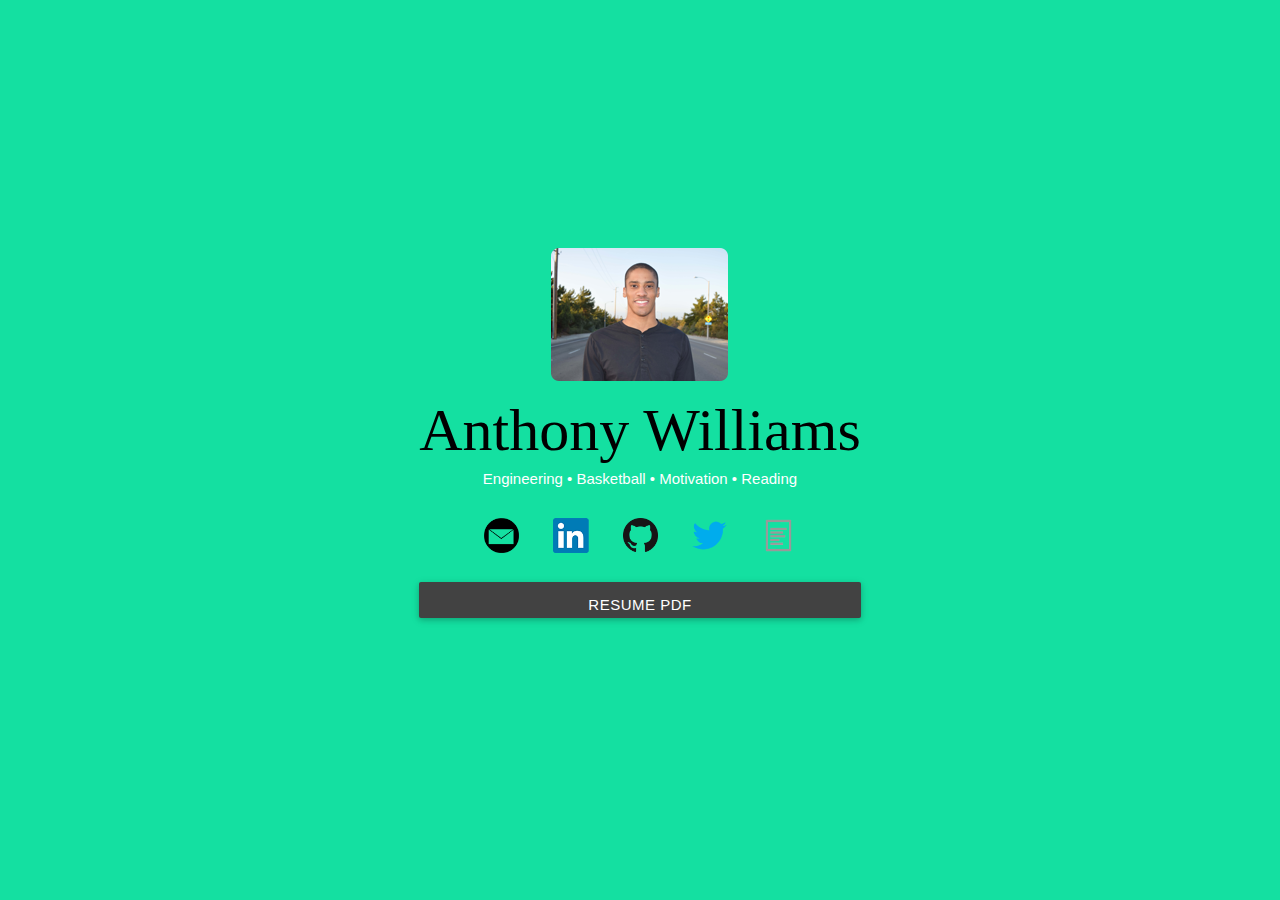
==== commit 5e274030: "Update blog button" ====
--- a/index.html
+++ b/index.html
@@ -42,7 +42,7 @@
                 </a>
               </li>
               <li>
-                <a href="http://google.com/" target="_blank" >
+                <a href="https://medium.com/@anthonyprograms" target="_blank" >
                   <img src="img/blog.png" class="socialbutton">
                 </a>
               </li>
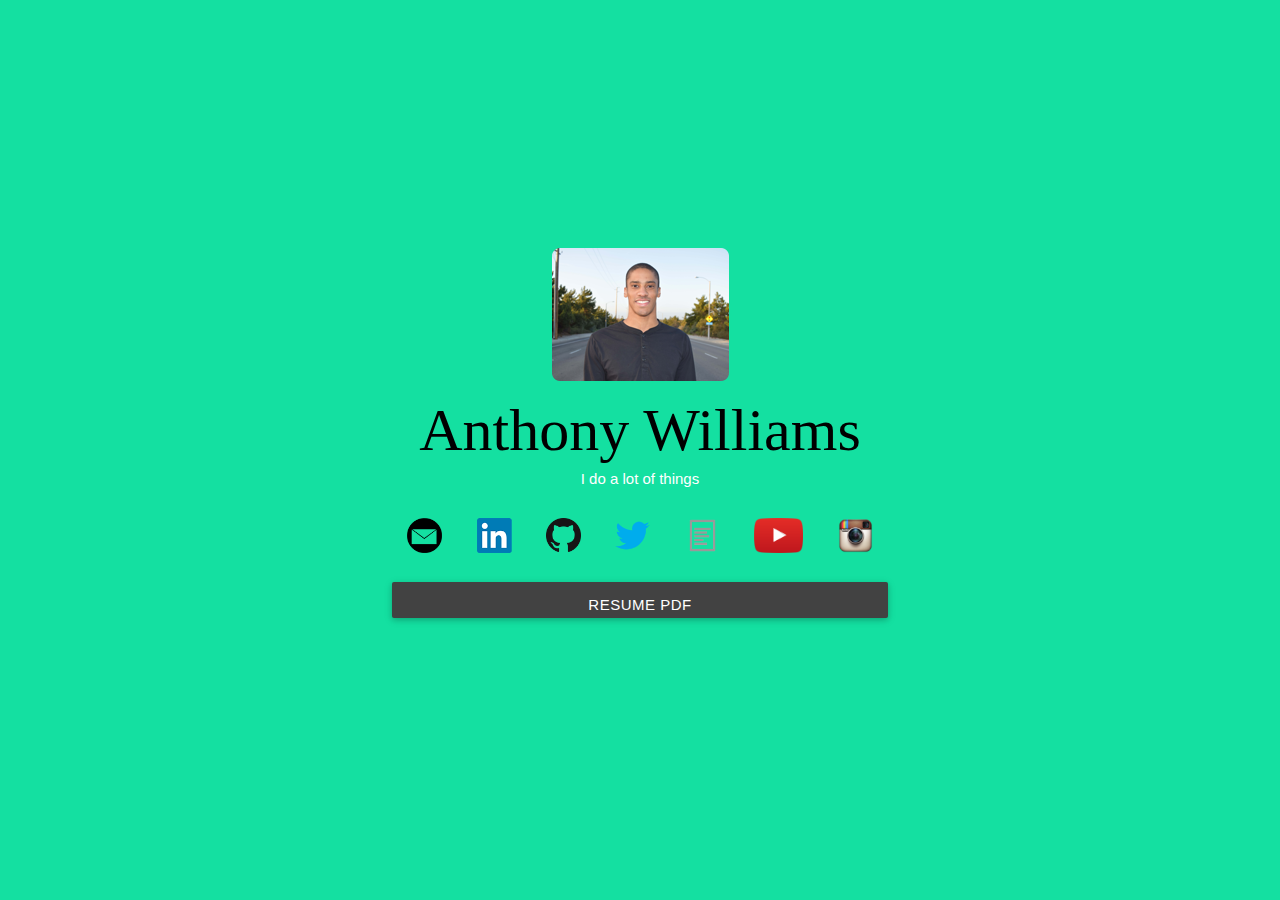
==== commit 0490826f: "Social updat" ====
--- a/index.html
+++ b/index.html
@@ -19,7 +19,7 @@
           <div id="myName">
             <br><img src="img/me.png"><br>
             <h1><span>Anthony Williams</span></h1>
-            <h6>Engineering &bull; Basketball &bull; Motivation &bull; Reading</h6>
+            <h6>I do a lot of things</h6>
             <ul>
               <li>
                 <a href="mailto:anthonygreen274@icloud.com">
@@ -37,13 +37,23 @@
                 </a>
               </li>
               <li>
-                <a href="http://twitter.com/anthonyprograms/" target="_blank">
+                <a href="http://twitter.com/ayoanthonyy/" target="_blank">
                   <img src="img/twitter.png" class="socialbutton">
                 </a>
               </li>
               <li>
                 <a href="https://medium.com/@anthonyprograms" target="_blank" >
                   <img src="img/blog.png" class="socialbutton">
+                </a>
+              </li>
+              <li>
+                <a href="https://youtube.com/c/anthonywilliamss" target="_blank" >
+                  <img src="img/youtube.png" class="socialbutton">
+                </a>
+              </li>
+              <li>
+                <a href="https://www.instagram.com/ayoanthonyy/" target="_blank" >
+                  <img src="img/instagram.png" class="socialbutton">
                 </a>
               </li>
             </ul>
@@ -56,4 +66,4 @@
     <script src="js/jquery.min.js"></script>
     <script type="text/javascript" src="js/materialize.min.js"></script>
   </body>
-</html>+</html>
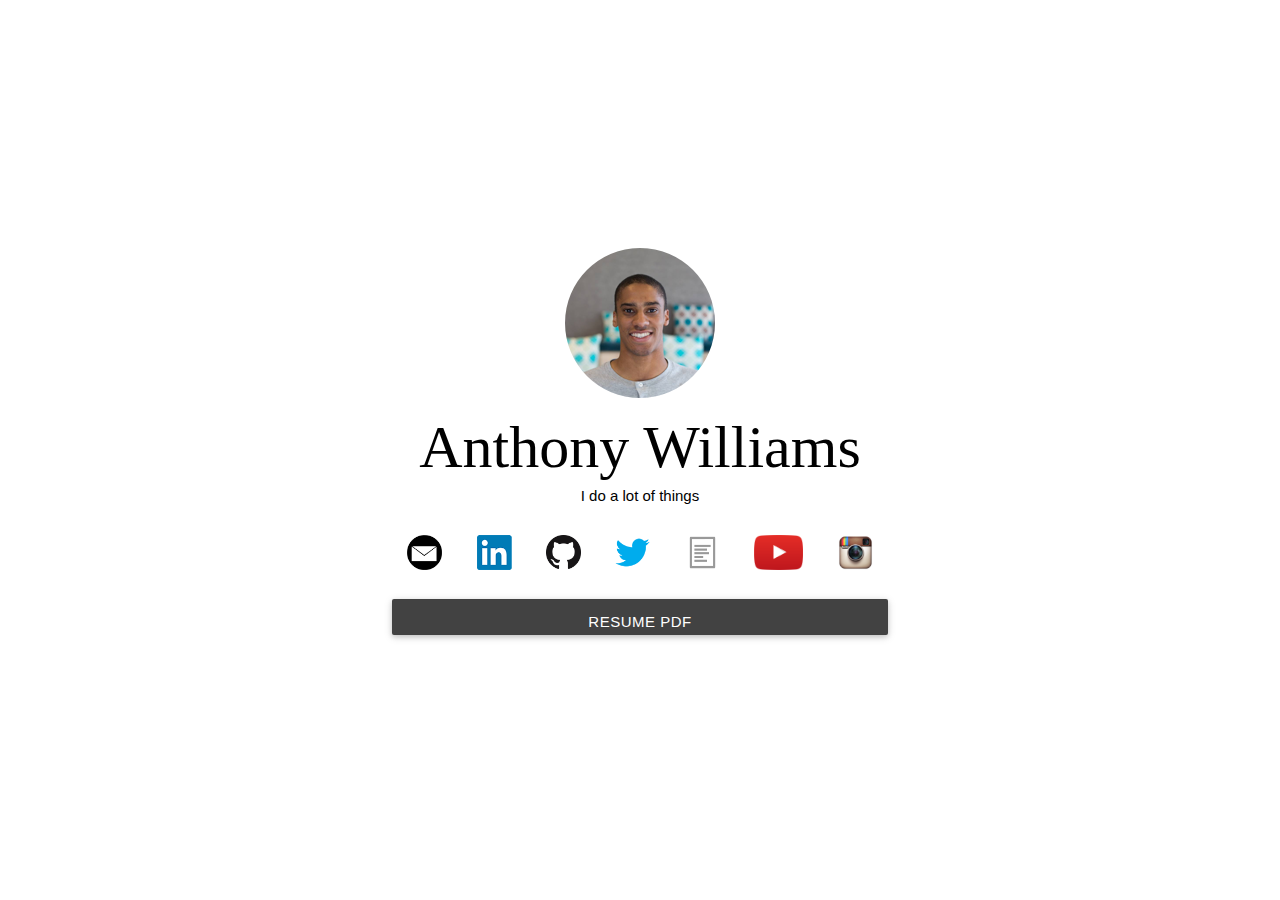
==== commit 81ac0f38: "Update twitter" ====
--- a/index.html
+++ b/index.html
@@ -37,7 +37,7 @@
                 </a>
               </li>
               <li>
-                <a href="http://twitter.com/ayoanthonyy/" target="_blank">
+                <a href="http://twitter.com/anthonyprograms/" target="_blank">
                   <img src="img/twitter.png" class="socialbutton">
                 </a>
               </li>
--- a/css/style.css
+++ b/css/style.css
@@ -6,11 +6,11 @@
 }
 
 a:hover {
-    color: #18ffff;
+    color: #ffffff;
 }
 
 body {
-    background-color: #14E0A1;
+    background-color: #ffffff;
     text-align: center;
     /*vertical-align:middle;*/
     /*height: 100%;*/
@@ -54,7 +54,7 @@
 }
 
 #myName {
-    color: white;
+    color: black;
     text-align: center;
 }
 
@@ -63,7 +63,7 @@
 }
 
 a {
-    background-color: #14E0A1;
+    background-color: #ffffff;
 }
 
 #myName ul{
@@ -76,4 +76,4 @@
     padding-top: 25px;
     padding-bottom: 0px;
     height: 60px;    
-}+}
